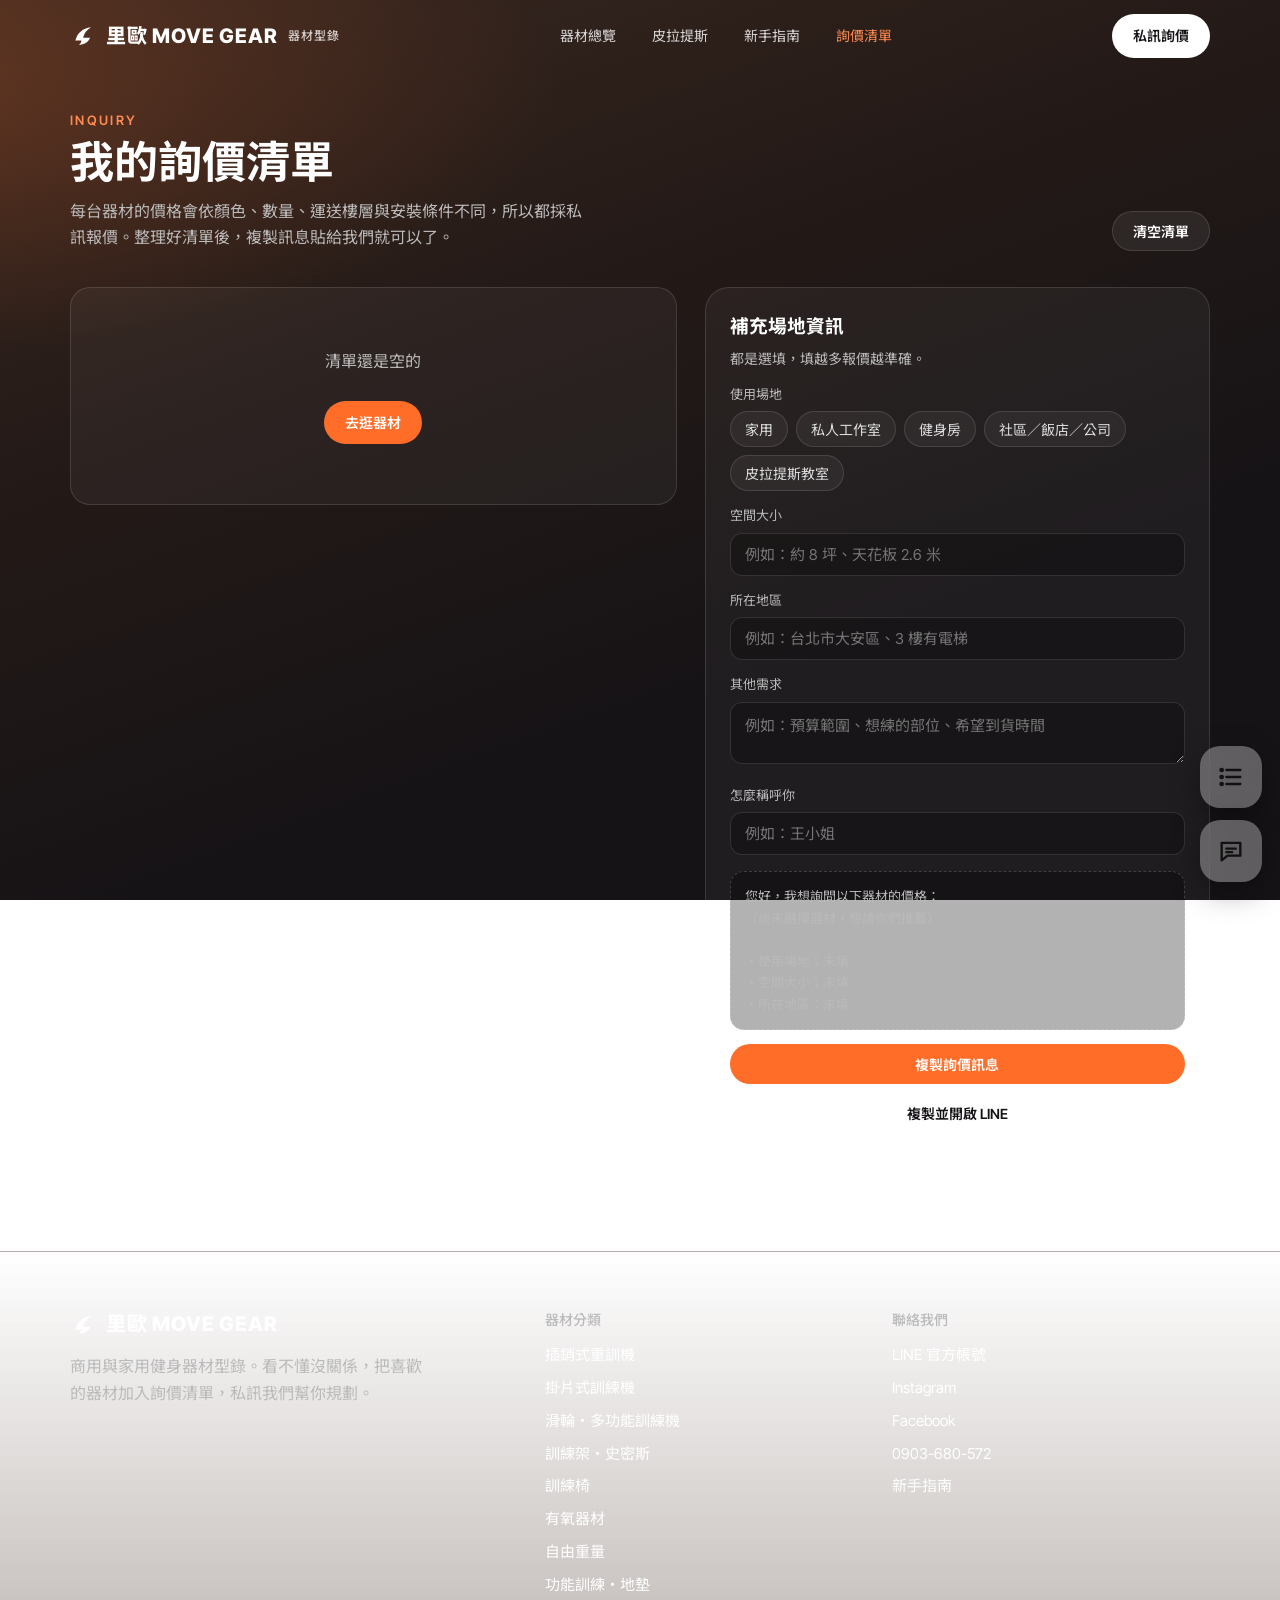
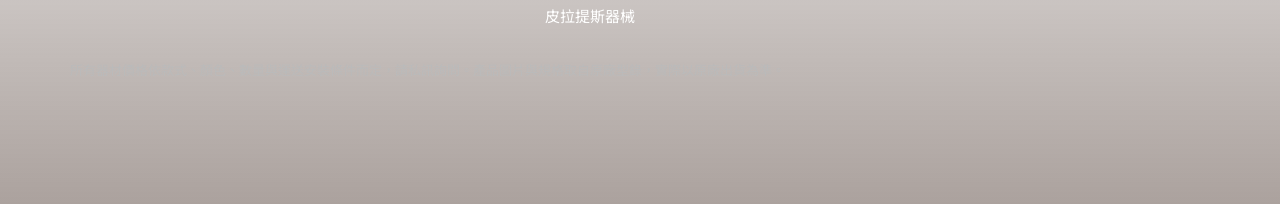
==== inquiry.html @ 70b250c7 "里歐 MOVE GEAR 器材型錄網站 Co-Authored-By: Claude Opus 5.5 <noreply@anthropic.com>" ====
<!doctype html>
<html lang="zh-Hant">
<head>
<meta charset="utf-8"><meta name="viewport" content="width=device-width,initial-scale=1">
<link rel="preconnect" href="https://fonts.googleapis.com"><link rel="preconnect" href="https://fonts.gstatic.com" crossorigin>
<link href="https://fonts.googleapis.com/css2?family=Inter+Tight:wght@400;500;600;700&family=Noto+Sans+TC:wght@400;500;700&display=swap" rel="stylesheet">
<link rel="stylesheet" href="assets/style.css">
<title>詢價清單｜里歐 MOVE GEAR 器材型錄</title>
</head>
<body data-page="inquiry">

<main class="wrap" style="padding-top:110px">
  <div class="sec-head">
    <div><div class="eyebrow">Inquiry</div><h2>我的詢價清單</h2>
      <p>每台器材的價格會依顏色、數量、運送樓層與安裝條件不同，所以都採私訊報價。整理好清單後，複製訊息貼給我們就可以了。</p></div>
    <button class="pill pill-dark" id="clear">清空清單</button>
  </div>

  <div class="inq">
    <div class="inq-list" id="list"></div>

    <aside class="form-card">
      <h3>補充場地資訊</h3>
      <p class="muted" style="margin:0;font-size:14px">都是選填，填越多報價越準確。</p>
      <div class="field"><label>使用場地</label>
        <div class="opt-row" id="placeOpt"><button>家用</button><button>私人工作室</button><button>健身房</button><button>社區／飯店／公司</button><button>皮拉提斯教室</button></div></div>
      <div class="field"><label>空間大小</label><input id="f-size" placeholder="例如：約 8 坪、天花板 2.6 米"></div>
      <div class="field"><label>所在地區</label><input id="f-area" placeholder="例如：台北市大安區、3 樓有電梯"></div>
      <div class="field"><label>其他需求</label><textarea id="f-note" rows="2" placeholder="例如：預算範圍、想練的部位、希望到貨時間"></textarea></div>
      <div class="field"><label>怎麼稱呼你</label><input id="f-name" placeholder="例如：王小姐"></div>
      <div class="msg-preview" id="msg"></div>
      <div class="send-row">
        <button class="pill pill-orange full" id="copy">複製詢價訊息</button>
        <a class="pill pill-white full" data-go="line" target="_blank" rel="noopener">複製並開啟 LINE</a>
        <a class="pill pill-dark" data-go="instagram" target="_blank" rel="noopener">開啟 IG</a>
        <a class="pill pill-dark" data-go="facebook" target="_blank" rel="noopener">開啟 FB</a>
      </div>
    </aside>
  </div>
</main>

<script src="assets/data.js"></script>
<script src="assets/pilates-data.js"></script>
<script src="assets/app.js"></script>
</body>
</html>
---- assets/style.css ----
:root{
  /* 品牌色票 */
  --orange:#FF6D29;
  --brown:#453027;
  --black:#161316;
  --gray:#BABABA;
  --white:#FFFFFF;
  --bg:var(--black);
  --bg-2:#1e1917;
  --card:rgba(255,255,255,.045);
  --card-solid:#211b19;
  --line:rgba(255,255,255,.12);
  --text:var(--white);
  --muted:var(--gray);
  --orange-2:#FF8A52;
  --orange-deep:#E85A18;
  --paper:#f4f2f0;
  --paper-text:var(--black);
  --radius:24px;
  --radius-sm:14px;
  --max:1180px;
  --font: "Inter Tight", "Neue Montreal", "Noto Sans TC", system-ui, -apple-system, "PingFang TC", "Microsoft JhengHei", sans-serif;
}
*{box-sizing:border-box}
html{scroll-behavior:smooth}
body{margin:0;background:var(--bg) radial-gradient(120% 60% at 0% 0%,rgba(255,109,41,.16),transparent 60%) fixed,var(--bg);background:radial-gradient(90% 50% at -10% 10%,rgba(255,109,41,.22),transparent 60%) fixed,linear-gradient(160deg,#3a2820 0%,#241a17 35%,var(--black) 70%) fixed;color:var(--text);font-family:var(--font);font-size:16px;line-height:1.65;-webkit-font-smoothing:antialiased;overflow-x:hidden}
img{max-width:100%;display:block}
a{color:inherit;text-decoration:none}
button{font-family:inherit;cursor:pointer}
.wrap{max-width:var(--max);margin:0 auto;padding:0 20px}
.muted{color:var(--muted)}
.eyebrow{font-size:13px;letter-spacing:.18em;text-transform:uppercase;color:var(--orange-2);font-weight:600}

/* ---------- header ---------- */
.site-header{position:fixed;inset:0 0 auto 0;z-index:50;transition:background .3s,backdrop-filter .3s}
.site-header.scrolled{background:rgba(22,19,22,.72);backdrop-filter:blur(14px);-webkit-backdrop-filter:blur(14px);border-bottom:1px solid var(--line)}
.nav{display:flex;align-items:center;justify-content:space-between;height:72px;gap:16px}
.logo{display:flex;align-items:center;gap:8px;font-weight:800;letter-spacing:.04em;font-size:20px}
.logo svg{width:28px;height:28px}
.logo small{font-weight:500;font-size:12px;color:rgba(255,255,255,.78);letter-spacing:.1em;margin-left:2px}
.nav-links{display:flex;gap:36px;font-size:14px}
.nav-links a{opacity:.82;transition:opacity .2s}
.nav-links a:hover,.nav-links a.active{opacity:1}
.nav-links a.active{color:var(--orange-2)}
.pill{display:inline-flex;align-items:center;gap:8px;border-radius:999px;padding:9px 20px;font-weight:600;font-size:14px;border:1.5px solid transparent;transition:transform .2s, background .2s, color .2s}
.pill:active{transform:scale(.97)}
.pill-white{background:var(--white);color:var(--black)}
.pill-white:hover{background:var(--paper)}
.pill-outline{border-color:rgba(255,255,255,.35);color:#fff;background:rgba(255,255,255,.08);backdrop-filter:blur(10px)}
.pill-outline:hover{background:rgba(255,255,255,.14)}
.pill-orange{background:var(--orange);color:#fff}
.pill-orange:hover{filter:brightness(1.08)}
.pill-dark{background:rgba(255,255,255,.07);color:#fff;border-color:var(--line);backdrop-filter:blur(10px)}
.pill-dark:hover{background:rgba(255,255,255,.14)}
.pill-lg{padding:14px 28px;font-size:17px}
.menu-btn{display:none;background:none;border:0;color:#fff;padding:6px}
.menu-btn svg{width:26px;height:26px}
.mobile-menu{display:none}

/* ---------- hero ---------- */
.hero{position:relative;min-height:min(88vh,860px);display:flex;align-items:flex-end;overflow:hidden;isolation:isolate}
.hero.short{min-height:min(56vh,560px)}
.hero > .wrap{width:100%}
.hero-bg,.hero-blur{position:absolute;inset:0;background-size:cover;background-position:center 30%;z-index:-3}
.hero-blur{filter:blur(10px) saturate(1.3);transform:translateX(-40px) scale(1.08);opacity:.55;mix-blend-mode:screen;z-index:-2}
.hero::before{content:"";position:absolute;inset:0;z-index:-1;
  background:
    linear-gradient(180deg,rgba(0,0,0,0) 40%,var(--bg) 98%),
    radial-gradient(70% 90% at 0% 45%,rgba(255,109,41,.78),transparent 62%),
    linear-gradient(120deg,rgba(69,48,39,.82) 0%,rgba(52,36,30,.8) 50%,rgba(22,19,22,.88) 100%);
  mix-blend-mode:normal}
.hero::after{content:"";position:absolute;inset:0;z-index:-1;background:linear-gradient(180deg,rgba(22,19,22,.35),transparent 30%);}
.hero-content{padding:140px 0 80px;max-width:760px}
.hero h1{font-size:clamp(42px,7vw,84px);line-height:1.08;margin:0 0 20px;font-weight:600;letter-spacing:-.02em;background:linear-gradient(100deg,#fff 0%,#ffe2d2 45%,var(--orange) 100%);-webkit-background-clip:text;background-clip:text;color:transparent}
.hero p{font-size:clamp(15px,1.6vw,18px);max-width:520px;opacity:.92;margin:0 0 36px}
.hero .actions{display:flex;gap:12px;flex-wrap:wrap}
.motion-line{position:absolute;right:18%;top:12%;width:3px;height:70%;background:linear-gradient(transparent,rgba(0,0,0,.5),transparent);transform:rotate(14deg);filter:blur(1.5px);z-index:-1}

/* ---------- fan cards ---------- */
.fan{display:flex;justify-content:center;align-items:center;padding:30px 0 10px;gap:0}
.fan a{width:min(22vw,210px);aspect-ratio:3/5;border-radius:18px;overflow:hidden;box-shadow:0 30px 60px rgba(0,0,0,.6);transition:transform .45s cubic-bezier(.2,.8,.2,1);position:relative;margin:0 -10px;background:#222}
.fan a img{width:100%;height:100%;object-fit:cover}
.fan a span{position:absolute;left:12px;bottom:12px;right:12px;font-size:13px;font-weight:600;padding:6px 10px;border-radius:999px;background:rgba(0,0,0,.5);backdrop-filter:blur(8px);text-align:center}
.fan a:nth-child(1){transform:rotate(-8deg) translateY(30px)}
.fan a:nth-child(2){transform:rotate(-3deg) translateY(-10px);z-index:2}
.fan a:nth-child(3){transform:rotate(3deg) translateY(10px);z-index:2}
.fan a:nth-child(4){transform:rotate(7deg) translateY(-14px)}
.fan a:hover{transform:rotate(0) translateY(-24px) scale(1.04);z-index:5}
.fan-caption{text-align:center;font-size:clamp(18px,2.2vw,24px);margin:56px auto 0;max-width:460px;line-height:1.4}

/* ---------- sections ---------- */
section{padding:90px 0}
.sec-head{display:flex;justify-content:space-between;align-items:flex-end;gap:20px;margin-bottom:36px;flex-wrap:wrap}
.sec-head h2{font-size:clamp(28px,4vw,44px);line-height:1.15;margin:6px 0 0;font-weight:700}
.sec-head p{margin:10px 0 0;color:var(--muted);max-width:520px}

/* store card (like reference) */
.feature-card{position:relative;border-radius:28px;overflow:hidden;min-height:440px;display:flex;align-items:flex-end;isolation:isolate}
.feature-card .bg{position:absolute;inset:0;background-size:cover;background-position:center;z-index:-2;filter:saturate(.8)}
.feature-card::before{content:"";position:absolute;inset:0;z-index:-1;background:radial-gradient(80% 120% at 0% 60%,rgba(255,109,41,.7),transparent 60%),linear-gradient(90deg,rgba(69,48,39,.92) 0%,rgba(69,48,39,.6) 50%,rgba(22,19,22,.35) 100%)}
.feature-card .inner{padding:40px;max-width:560px}
.tags{display:flex;gap:6px;position:absolute;top:22px;left:22px}
.tag{border-radius:999px;padding:4px 16px;font-size:15px;border:1.5px solid rgba(255,255,255,.4);background:rgba(255,255,255,.08);backdrop-filter:blur(8px)}
.tag.solid{background:#fff;color:var(--black);font-weight:600;border-color:#fff}
.feature-card h3{font-size:clamp(36px,5vw,58px);line-height:1.1;margin:0 0 14px}
.feature-card p{margin:0 0 24px;opacity:.92}

/* category grid */
.cat-grid{display:grid;grid-template-columns:repeat(4,1fr);gap:16px}
.cat-card{position:relative;border-radius:var(--radius);overflow:hidden;background:var(--card);border:1px solid var(--line);color:var(--text);display:flex;flex-direction:column;transition:transform .3s, box-shadow .3s}
.cat-card:hover{transform:translateY(-6px);box-shadow:0 20px 40px rgba(255,109,41,.18);border-color:rgba(255,109,41,.5)}
.cat-card .ph{aspect-ratio:1/0.82;display:flex;align-items:center;justify-content:center;padding:18px;background:#fff}
.cat-card .ph img{max-height:100%;object-fit:contain;mix-blend-mode:multiply}
.cat-card .info{padding:16px 18px 20px}
.cat-card .en{font-size:12px;letter-spacing:.14em;text-transform:uppercase;color:var(--orange);font-weight:600}
.cat-card h3{margin:2px 0 4px;font-size:20px}
.cat-card p{margin:0;font-size:14px;color:var(--gray);line-height:1.5}
.cat-card .count{position:absolute;top:14px;right:14px;background:var(--black);color:#fff;font-size:12px;border-radius:999px;padding:3px 10px}

/* steps */
.steps{display:grid;grid-template-columns:repeat(3,1fr);gap:16px}
.step{background:var(--card);border:1px solid var(--line);border-radius:var(--radius);padding:28px}
.step .n{width:44px;height:44px;border-radius:14px;display:grid;place-items:center;background:var(--orange);font-weight:700;font-size:18px;margin-bottom:18px}
.step h3{margin:0 0 8px;font-size:20px}
.step p{margin:0;color:var(--muted);font-size:15px}

/* product cards */
.grid{display:grid;grid-template-columns:repeat(4,1fr);gap:18px}
.p-card{background:var(--card);border:1px solid var(--line);border-radius:var(--radius);overflow:hidden;display:flex;flex-direction:column;transition:transform .3s,border-color .3s}
.p-card:hover{transform:translateY(-4px);border-color:rgba(255,140,60,.45)}
.p-card .ph{position:relative;aspect-ratio:1/1;background:#fff;display:flex;align-items:center;justify-content:center;padding:14px}
.p-card .ph.cream{background:#efe7da;padding:0}
.p-card .ph.cream img{width:100%;height:100%;object-fit:cover}
.p-card .ph img{max-height:100%;object-fit:contain}
.p-card .badge{position:absolute;top:12px;left:12px;font-size:12px;font-weight:600;padding:3px 10px;border-radius:999px;background:var(--orange);color:#fff}

.p-card .body{padding:16px 18px 18px;display:flex;flex-direction:column;flex:1;gap:6px}
.p-card .meta{font-size:12px;color:var(--muted);letter-spacing:.04em}
.p-card h3{margin:0;font-size:17px;line-height:1.35}
.p-card .plain{margin:0;font-size:14px;color:var(--gray);line-height:1.55;display:-webkit-box;-webkit-line-clamp:2;-webkit-box-orient:vertical;overflow:hidden}
.chips{display:flex;flex-wrap:wrap;gap:6px;margin-top:4px}
.chip{font-size:12px;border-radius:999px;padding:3px 10px;background:rgba(255,255,255,.06);color:#e6e2df;border:1px solid var(--line)}
.chip.hl{background:rgba(255,109,41,.15);color:var(--orange-2);border-color:rgba(255,109,41,.4)}
.chip.green{background:rgba(255,255,255,.92);color:var(--black);border-color:#fff;font-weight:600}
.p-card .foot{display:flex;justify-content:space-between;align-items:center;margin-top:auto;padding-top:12px;border-top:1px solid var(--line)}
.price-ask{font-size:13px;color:var(--muted)}
.price-ask b{color:#fff;font-weight:600;margin-left:4px}
.add-btn{width:38px;height:38px;border-radius:12px;border:0;background:rgba(255,255,255,.1);color:#fff;display:grid;place-items:center;transition:background .2s}
.add-btn:hover{background:var(--orange)}
.add-btn.on{background:var(--orange)}
.add-btn svg{width:18px;height:18px}

/* catalog toolbar */
.toolbar{position:sticky;top:72px;z-index:20;background:rgba(22,19,22,.82);backdrop-filter:blur(12px);-webkit-backdrop-filter:blur(12px);padding:14px 0;border-bottom:1px solid var(--line);margin-bottom:28px}
.tabs{display:flex;gap:8px;overflow-x:auto;scrollbar-width:none;padding-bottom:2px}
.tabs::-webkit-scrollbar{display:none}
.tab{white-space:nowrap;border-radius:999px;padding:8px 16px;font-size:14px;border:1px solid var(--line);background:rgba(255,255,255,.05);color:#e6e2df}
.tab.active{background:#fff;color:var(--black);border-color:#fff;font-weight:600}
.filters{display:flex;gap:10px;margin-top:12px;flex-wrap:wrap;align-items:center}
.filters .search{flex:1;min-width:200px;display:flex;align-items:center;gap:8px;background:rgba(255,255,255,.05);border:1px solid var(--line);border-radius:999px;padding:8px 16px}
.filters input{background:none;border:0;outline:0;color:#fff;font-family:inherit;font-size:15px;width:100%}
.filters .seg{display:flex;background:rgba(255,255,255,.05);border:1px solid var(--line);border-radius:999px;padding:3px}
.filters .seg button{border:0;background:none;color:#bbb;font-size:13px;border-radius:999px;padding:6px 12px}
.filters .seg button.on{background:var(--orange);color:#fff}
.cat-intro{display:grid;grid-template-columns:1.3fr 1fr;gap:24px;background:var(--card);border:1px solid var(--line);border-radius:var(--radius);padding:28px;margin-bottom:28px}
.cat-intro h2{margin:4px 0 10px;font-size:30px}
.cat-intro p{margin:0;color:var(--gray)}
.pc{display:grid;grid-template-columns:1fr 1fr;gap:12px}
.pc div{background:rgba(255,255,255,.05);border-radius:16px;padding:16px}
.pc h4{margin:0 0 8px;font-size:14px}
.pc ul{margin:0;padding-left:18px;font-size:14px;color:var(--gray)}
.empty{text-align:center;padding:60px 0;color:var(--muted)}

/* product page */
.crumb{font-size:13px;color:var(--muted);margin-bottom:22px}
.crumb a:hover{color:#fff}
.pd{display:grid;grid-template-columns:1.05fr 1fr;gap:44px;align-items:start}
.pd-img{background:#fff;border-radius:28px;aspect-ratio:1/1;display:flex;align-items:center;justify-content:center;padding:30px;position:sticky;top:96px}
.pd-img.cream{background:#efe7da;padding:0;overflow:hidden}
.pd-img.cream img{width:100%;height:100%;object-fit:cover}
.pd-img img{max-height:100%;object-fit:contain}
.pd h1{font-size:clamp(28px,3.4vw,40px);line-height:1.2;margin:6px 0 12px}
.pd .lead{font-size:17px;color:var(--gray);margin:0 0 20px}
.ask-box{display:flex;justify-content:space-between;align-items:center;gap:16px;background:linear-gradient(135deg,rgba(255,109,41,.16),rgba(255,109,41,.04));border:1px solid rgba(255,109,41,.35);border-radius:20px;padding:18px 20px;margin:22px 0}
.ask-box .lbl{font-size:13px;color:var(--muted)}
.ask-box .val{font-size:22px;font-weight:700}
.ask-actions{display:flex;gap:10px;flex-wrap:wrap}
.info-block{background:var(--card);border:1px solid var(--line);border-radius:20px;padding:20px 22px;margin-bottom:14px}
.info-block h3{margin:0 0 12px;font-size:16px;display:flex;align-items:center;gap:8px}
.info-block h3 .ic{width:26px;height:26px;border-radius:8px;background:rgba(255,255,255,.08);display:grid;place-items:center;font-size:14px}
.body-map{display:flex;flex-wrap:wrap;gap:8px}
.body-map span{padding:6px 14px;border-radius:999px;font-size:14px;background:rgba(255,255,255,.04);color:#8a827d;border:1px solid var(--line)}
.body-map span.on{background:var(--orange);color:#fff;border-color:var(--orange)}
.space{display:grid;grid-template-columns:1fr 1fr;gap:10px}
.space div{background:rgba(255,255,255,.05);border-radius:14px;padding:14px}
.space b{display:block;font-size:22px}
.space small{color:var(--muted);font-size:13px}
.spec-table{width:100%;border-collapse:collapse;font-size:15px}
.spec-table th,.spec-table td{text-align:left;padding:11px 0;border-bottom:1px solid var(--line);vertical-align:top}
.spec-table th{width:34%;color:var(--muted);font-weight:500;padding-right:14px}
.spec-table .hint{display:block;font-size:12px;color:var(--gray);margin-top:3px;font-weight:400;line-height:1.45}
.who{display:flex;flex-wrap:wrap;gap:8px}

/* guide */
.guide-nav{display:flex;gap:8px;flex-wrap:wrap;margin-bottom:40px}
.g-sec{padding:50px 0;border-top:1px solid var(--line)}
.g-sec h2{font-size:clamp(26px,3.4vw,36px);margin:6px 0 10px}
.g-sec > p{color:var(--gray);max-width:720px}
.compare{width:100%;border-collapse:separate;border-spacing:0;font-size:15px;margin-top:24px;background:var(--card);border:1px solid var(--line);border-radius:20px;overflow:hidden}
.compare th,.compare td{padding:14px 16px;text-align:left;border-bottom:1px solid var(--line);vertical-align:top}
.compare thead th{background:rgba(69,48,39,.6);font-size:14px;color:var(--orange-2)}
.compare tr:last-child td{border-bottom:0}
.compare td:first-child{font-weight:600;white-space:nowrap}
.table-scroll{overflow-x:auto}
.gloss{display:grid;grid-template-columns:repeat(3,1fr);gap:14px;margin-top:24px}
.gloss div{background:var(--card);border:1px solid var(--line);border-radius:18px;padding:18px}
.gloss b{display:block;margin-bottom:4px;color:var(--orange-2)}
.gloss p{margin:0;font-size:14px;color:var(--gray)}
.sets{display:grid;grid-template-columns:repeat(3,1fr);gap:16px;margin-top:24px}
.set{background:var(--card);border:1px solid var(--line);border-radius:var(--radius);padding:24px;display:flex;flex-direction:column}
.set .size{font-size:13px;color:var(--orange-2);font-weight:600}
.set h3{margin:4px 0 6px;font-size:22px}
.set > p{margin:0 0 14px;color:var(--muted);font-size:14px}
.set ul{list-style:none;margin:0 0 18px;padding:0;display:flex;flex-direction:column;gap:8px}
.set li a{display:flex;align-items:center;gap:10px;padding:8px;border-radius:12px;background:rgba(255,255,255,.05);font-size:14px}
.set li a:hover{background:rgba(255,255,255,.1)}
.set li img{width:44px;height:44px;border-radius:10px;background:#fff;object-fit:contain;padding:3px}
.set .pill{margin-top:auto;justify-content:center}
.checklist{display:grid;grid-template-columns:repeat(2,1fr);gap:12px;margin-top:20px}
.checklist div{display:flex;gap:12px;background:var(--card);border:1px solid var(--line);border-radius:16px;padding:16px}
.checklist .ic{flex:none;width:34px;height:34px;border-radius:10px;background:rgba(255,109,41,.15);color:var(--orange-2);display:grid;place-items:center;font-weight:700}
.checklist p{margin:0;font-size:14px;color:var(--gray)}
.checklist b{display:block;color:#fff;margin-bottom:2px}
details.faq{background:var(--card);border:1px solid var(--line);border-radius:16px;padding:16px 20px;margin-bottom:10px}
details.faq summary{cursor:pointer;font-weight:600;list-style:none;display:flex;justify-content:space-between;gap:10px}
details.faq summary::after{content:"+";color:var(--orange-2);font-size:20px;line-height:1}
details.faq[open] summary::after{content:"–"}
details.faq p{margin:10px 0 0;color:var(--gray);font-size:15px}

/* inquiry */
.inq{display:grid;grid-template-columns:1.2fr 1fr;gap:28px;align-items:start}
.inq-list{display:flex;flex-direction:column;gap:10px}
.inq-item{display:flex;gap:14px;align-items:center;background:var(--card);border:1px solid var(--line);border-radius:18px;padding:10px 14px 10px 10px}
.inq-item img{width:72px;height:72px;border-radius:12px;background:#fff;object-fit:contain;padding:4px;flex:none}
.inq-item .t{flex:1;min-width:0}
.inq-item .t b{display:block;font-size:15px}
.inq-item .t small{color:var(--muted)}
.qty{display:flex;align-items:center;gap:6px;background:rgba(255,255,255,.06);border-radius:999px;padding:3px}
.qty button{width:28px;height:28px;border-radius:50%;border:0;background:rgba(255,255,255,.12);color:#fff;font-size:16px}
.qty span{min-width:20px;text-align:center;font-size:14px}
.rm{background:none;border:0;color:var(--muted);font-size:13px;padding:6px}
.rm:hover{color:#ff7b7b}
.form-card{background:var(--card);border:1px solid var(--line);border-radius:var(--radius);padding:24px;position:sticky;top:96px}
.form-card h3{margin:0 0 4px}
.field{margin-top:14px}
.field label{display:block;font-size:13px;color:var(--muted);margin-bottom:6px}
.field input,.field select,.field textarea{width:100%;background:rgba(0,0,0,.25);border:1px solid var(--line);border-radius:12px;color:#fff;padding:11px 14px;font-family:inherit;font-size:15px;outline:none}
.field input:focus,.field select:focus,.field textarea:focus{border-color:var(--orange)}
.opt-row{display:flex;flex-wrap:wrap;gap:8px}
.opt-row button{border:1px solid var(--line);background:rgba(255,255,255,.05);color:#ddd;border-radius:999px;padding:7px 14px;font-size:14px}
.opt-row button.on{background:#fff;color:#111;border-color:#fff;font-weight:600}
.msg-preview{white-space:pre-wrap;background:rgba(0,0,0,.3);border:1px dashed rgba(255,255,255,.18);border-radius:14px;padding:14px;font-size:13px;color:var(--gray);margin-top:16px;max-height:240px;overflow:auto}
.send-row{display:grid;grid-template-columns:1fr 1fr;gap:8px;margin-top:14px}
.send-row .pill{justify-content:center}
.send-row .full{grid-column:1/-1}

/* footer */
.site-footer{border-top:1px solid var(--line);padding:56px 0 110px;margin-top:40px;background:linear-gradient(180deg,transparent,rgba(69,48,39,.45))}
.foot-grid{display:grid;grid-template-columns:1.4fr 1fr 1fr;gap:30px}
.site-footer h4{margin:0 0 12px;font-size:14px;color:var(--muted);font-weight:500}
.site-footer ul{list-style:none;margin:0;padding:0;display:flex;flex-direction:column;gap:8px;font-size:15px}
.site-footer ul a:hover{color:var(--orange-2)}
.site-footer .note{font-size:13px;color:var(--muted);margin-top:30px}

/* floating buttons (like reference) */
.fab{position:fixed;right:18px;bottom:18px;z-index:60;display:flex;flex-direction:column;gap:12px}
.fab a{position:relative;width:62px;height:62px;border-radius:20px;background:rgba(186,186,186,.45);backdrop-filter:blur(16px) saturate(1.4);-webkit-backdrop-filter:blur(16px) saturate(1.4);display:grid;place-items:center;color:#111;box-shadow:0 10px 30px rgba(0,0,0,.35);transition:transform .2s}
.fab a:hover{transform:scale(1.06)}
.fab svg{width:28px;height:28px}
.fab .num{position:absolute;top:-4px;right:-4px;min-width:22px;height:22px;border-radius:999px;background:var(--orange);color:#fff;font-size:12px;font-weight:700;display:grid;place-items:center;padding:0 6px}
.fab .num:empty{display:none}
.toast{position:fixed;left:50%;bottom:28px;transform:translateX(-50%) translateY(20px);background:#fff;color:#111;padding:10px 18px;border-radius:999px;font-size:14px;font-weight:600;opacity:0;pointer-events:none;transition:all .3s;z-index:80;box-shadow:0 10px 30px rgba(0,0,0,.4)}
.toast.show{opacity:1;transform:translateX(-50%) translateY(0)}

/* reveal */
.reveal{opacity:0;transform:translateY(24px);transition:opacity .7s ease, transform .7s ease}
.reveal.in{opacity:1;transform:none}
@media (prefers-reduced-motion:reduce){.reveal{opacity:1;transform:none;transition:none}*{scroll-behavior:auto}}

/* ---------- responsive ---------- */
@media (max-width:1024px){
  .grid,.cat-grid{grid-template-columns:repeat(3,1fr)}
  .gloss,.sets{grid-template-columns:repeat(2,1fr)}
}
@media (max-width:820px){
  .nav-links,.nav .pill{display:none}
  .menu-btn{display:block}
  .mobile-menu{position:fixed;inset:72px 0 auto 0;background:rgba(22,19,22,.97);backdrop-filter:blur(14px);padding:12px 20px 24px;border-bottom:1px solid var(--line);flex-direction:column;gap:4px;z-index:49}
  .mobile-menu.open{display:flex}
  .mobile-menu a{padding:12px 4px;font-size:17px;border-bottom:1px solid var(--line)}
  .mobile-menu .pill{margin-top:14px;justify-content:center;border-bottom:0}
  .grid,.cat-grid{grid-template-columns:repeat(2,1fr);gap:12px}
  .steps{grid-template-columns:1fr}
  .pd,.inq,.cat-intro{grid-template-columns:1fr}
  .pd-img,.form-card{position:static}
  .foot-grid{grid-template-columns:1fr 1fr}
  .foot-grid > div:first-child{grid-column:1/-1}
  .checklist{grid-template-columns:1fr}
  section{padding:64px 0}
  .feature-card{min-height:380px}
  .feature-card .inner{padding:28px 24px 30px}
  .fab a{width:54px;height:54px;border-radius:18px}
  .fab svg{width:24px;height:24px}
}
@media (max-width:560px){
  .wrap{padding:0 16px}
  .logo{font-size:18px}
  .site-header .logo small{display:none}
  .hero-content{padding:120px 0 56px}
  .fan a{width:23vw;margin:0 -5px;border-radius:14px}
  .spec-table th{width:42%}
  .fan a span{font-size:11px;left:6px;right:6px;bottom:8px;padding:4px 6px}
  .gloss,.sets{grid-template-columns:1fr}
  .p-card .body{padding:12px 12px 14px}
  .p-card h3{font-size:15px}
  .p-card .plain{font-size:13px}
  .p-card .chips .chip:nth-child(n+3){display:none}
  .cat-card h3{font-size:17px}
  .cat-card p{font-size:13px}
  .cat-card .info{padding:12px 14px 16px}
  .pc{grid-template-columns:1fr}
  .space{grid-template-columns:1fr 1fr}
  .ask-box{flex-direction:column;align-items:stretch}
  .ask-actions .pill{flex:1;justify-content:center}
  .compare{font-size:14px}
  .inq-item{flex-wrap:wrap}
  .inq-item .t{flex:1 1 calc(100% - 90px)}
  .inq-item .qty{margin-left:86px}
  .inq-item .rm{margin-left:auto}
}

/* ---------- 皮拉提斯專區 ---------- */
.pilates-teaser{min-height:400px;color:#fff}
.pilates-teaser .bg{filter:none}
.pl-stats{display:flex;flex-wrap:wrap;gap:26px}
.pl-stats b{display:block;font-size:34px;font-weight:600;line-height:1;color:#fff}
.pl-stats span{font-size:13px;color:rgba(255,255,255,.8)}
.pl-nav{position:sticky;top:72px;z-index:20;background:rgba(22,19,22,.8);backdrop-filter:blur(12px);-webkit-backdrop-filter:blur(12px);border-bottom:1px solid var(--line);padding:12px 0}
.pl-nav .wrap{display:flex;gap:8px;overflow-x:auto;scrollbar-width:none}
.pl-nav .wrap::-webkit-scrollbar{display:none}
.pl-nav .pill{white-space:nowrap;padding:7px 16px}
.pl-step{display:grid;grid-template-columns:150px 1fr;gap:24px;padding:24px 0;border-top:1px solid var(--line)}
.pl-step:first-of-type{margin-top:24px}
.pl-step h3{margin:0;font-size:19px}
.pl-step h3 span{display:block;color:var(--orange);font-size:14px;letter-spacing:.12em;margin-bottom:2px}
.pl-opts{display:grid;grid-template-columns:repeat(3,1fr);gap:12px}
.pl-opts.two{grid-template-columns:repeat(2,1fr);margin-top:12px}
.pl-opts div{background:var(--card);border:1px solid var(--line);border-radius:18px;padding:16px 18px}
.pl-opts b{font-size:16px}
.pl-opts p{margin:6px 0 8px;font-size:14px;color:var(--gray)}
.pl-opts em{font-style:normal;font-size:12px;color:var(--orange-2)}
.pl-path{display:flex;flex-wrap:wrap;align-items:center;gap:10px}
.pl-path span{flex:1;min-width:120px;text-align:center;background:rgba(69,48,39,.6);border:1px solid var(--line);border-radius:999px;padding:12px 16px;font-size:15px}
.pl-path i{font-style:normal;color:var(--gray)}
.pl-tip{margin-top:28px;border-radius:22px;padding:22px 26px;background:radial-gradient(80% 140% at 0% 50%,rgba(255,109,41,.55),transparent 70%),rgba(69,48,39,.7);border:1px solid rgba(255,109,41,.35);display:grid;grid-template-columns:200px 1fr;gap:20px;align-items:center}
.pl-tip b{font-size:20px}
.pl-tip p{margin:0;color:#f1ece9}
.pl-swatches{list-style:none;padding:0;margin:16px 0 8px;display:grid;grid-template-columns:repeat(auto-fill,minmax(74px,1fr));gap:12px}
.pl-swatches li{font-size:12px;text-align:center;color:var(--gray)}
.pl-swatches i{display:block;height:60px;border-radius:999px 999px 14px 14px;margin-bottom:6px;box-shadow:inset 0 0 0 1px rgba(255,255,255,.15)}
.pl-filter{display:flex;flex-wrap:wrap;gap:12px;align-items:center;margin:24px 0 8px}
.pl-filter .tabs{flex:1;min-width:0}
.pl-filter .search{display:flex;align-items:center;gap:8px;background:rgba(255,255,255,.05);border:1px solid var(--line);border-radius:999px;padding:8px 16px;min-width:240px}
.pl-filter input{background:none;border:0;outline:0;color:#fff;font-family:inherit;font-size:15px;width:100%}
.pl-series{padding:32px 0 8px;border-top:1px solid var(--line);margin-top:24px}
.pl-series-head{display:grid;grid-template-columns:1fr 1.3fr;gap:16px 40px;align-items:end;margin-bottom:22px}
.pl-series-head h3{margin:2px 0 0;font-size:18px}
.pl-series-head .disp{display:block;font-size:clamp(26px,3.4vw,38px);font-weight:600;line-height:1.05;background:linear-gradient(100deg,#fff,var(--orange));-webkit-background-clip:text;background-clip:text;color:transparent}
.pl-series-head .tl{font-size:13px;color:var(--orange-2);margin-top:4px}
.pl-series-head p{margin:0;color:var(--gray);font-size:14px}
.p-card .ph.cream-contain{background:#efe7da}
.p-card .ph.cream-contain img{mix-blend-mode:multiply}
.pl-specs{list-style:none;margin:2px 0 0;padding:0}
.pl-specs li{font-size:13px;color:var(--gray);padding-left:12px;position:relative;line-height:1.6}
.pl-specs li::before{content:"";position:absolute;left:0;top:.8em;width:5px;height:1px;background:var(--orange)}
.pl-acc{list-style:none;padding:0;margin:0;display:grid;grid-template-columns:repeat(auto-fill,minmax(250px,1fr));gap:0 28px}
.pl-acc li{font-size:14px;padding:9px 0;border-bottom:1px solid var(--line);display:flex;gap:12px;color:#e6e2df}
.pl-acc b{color:var(--orange-2);font-size:12px;min-width:44px;padding-top:2px;font-weight:600}
.pl-formula{margin-top:28px;text-align:center;border-radius:200px 200px 22px 22px;padding:40px 24px 28px;background:linear-gradient(180deg,rgba(69,48,39,.75),rgba(255,255,255,.03));border:1px solid var(--line)}
.pl-formula span{display:block;color:var(--orange);letter-spacing:.16em;font-size:12px;text-transform:uppercase}
.pl-formula b{display:block;font-size:clamp(16px,2.2vw,21px);margin:8px 0 4px}
.pl-formula small{color:var(--gray)}
.pl-tabs{display:grid;grid-template-columns:repeat(4,1fr);gap:10px;margin:40px 0 22px}
.pl-tabs button{text-align:left;background:var(--card);border:1px solid var(--line);border-radius:22px;padding:16px 18px;color:var(--gray)}
.pl-tabs button b{display:block;font-size:22px;color:#fff;font-weight:600}
.pl-tabs button span{font-size:13px}
.pl-tabs button[aria-selected="true"]{background:rgba(255,109,41,.16);border-color:var(--orange)}
.plan-head{display:flex;flex-wrap:wrap;justify-content:space-between;align-items:flex-end;gap:16px;margin-bottom:18px}
.plan-head .eyebrow{margin:0}
.plan-head h3{margin:4px 0 0;font-size:18px}
.plan-head h3 .disp{display:block;font-size:clamp(26px,3.4vw,38px);font-weight:600;line-height:1.05;color:#fff}
.facts{display:flex;gap:28px;margin:0}
.facts dt{font-size:12px;color:var(--gray)}
.facts dd{margin:0;font-size:20px;color:var(--orange-2);font-weight:600}
.plan-body{display:grid;grid-template-columns:1.5fr 1fr;gap:28px;align-items:start}
.sheet{background:#fbf8f3;border-radius:22px;padding:16px}
.sheet svg{display:block;width:100%;height:auto;max-height:620px}
.plan-side h4{font-size:12px;letter-spacing:.18em;color:var(--orange-2);margin:0 0 8px;font-weight:600}
.legend{list-style:none;counter-reset:l;padding:0;margin:0 0 22px}
.legend li{counter-increment:l;display:flex;gap:10px;align-items:center;font-size:14px;padding:7px 0;border-bottom:1px solid var(--line)}
.legend li::before{content:counter(l);width:24px;height:24px;flex:none;border-radius:50%;background:var(--brown);border:1px solid rgba(255,255,255,.2);display:grid;place-items:center;font-size:12px}
.tiers{display:grid;gap:8px;margin-bottom:22px}
.tier{display:grid;grid-template-columns:44px 1fr;gap:10px;background:var(--card);border:1px solid var(--line);border-radius:14px;padding:10px 14px;font-size:14px}
.tier b{color:var(--orange-2)}
.notes{list-style:none;padding:0;margin:0}
.notes li{font-size:14px;color:var(--gray);padding:5px 0 5px 18px;position:relative}
.notes li::before{content:"✦";position:absolute;left:0;top:8px;font-size:10px;color:var(--orange)}
.pl-flow{grid-template-columns:repeat(3,1fr);margin-top:24px}
@media (max-width:860px){
  .pl-step,.pl-tip,.pl-series-head,.plan-body{grid-template-columns:1fr}
  .pl-step{gap:12px}
  .pl-opts,.pl-opts.two,.pl-flow{grid-template-columns:1fr}
  .pl-tabs{grid-template-columns:1fr 1fr}
  .pl-filter .search{min-width:0;width:100%}
  .pl-nav{top:72px}
}

.table-scroll .compare{min-width:560px}
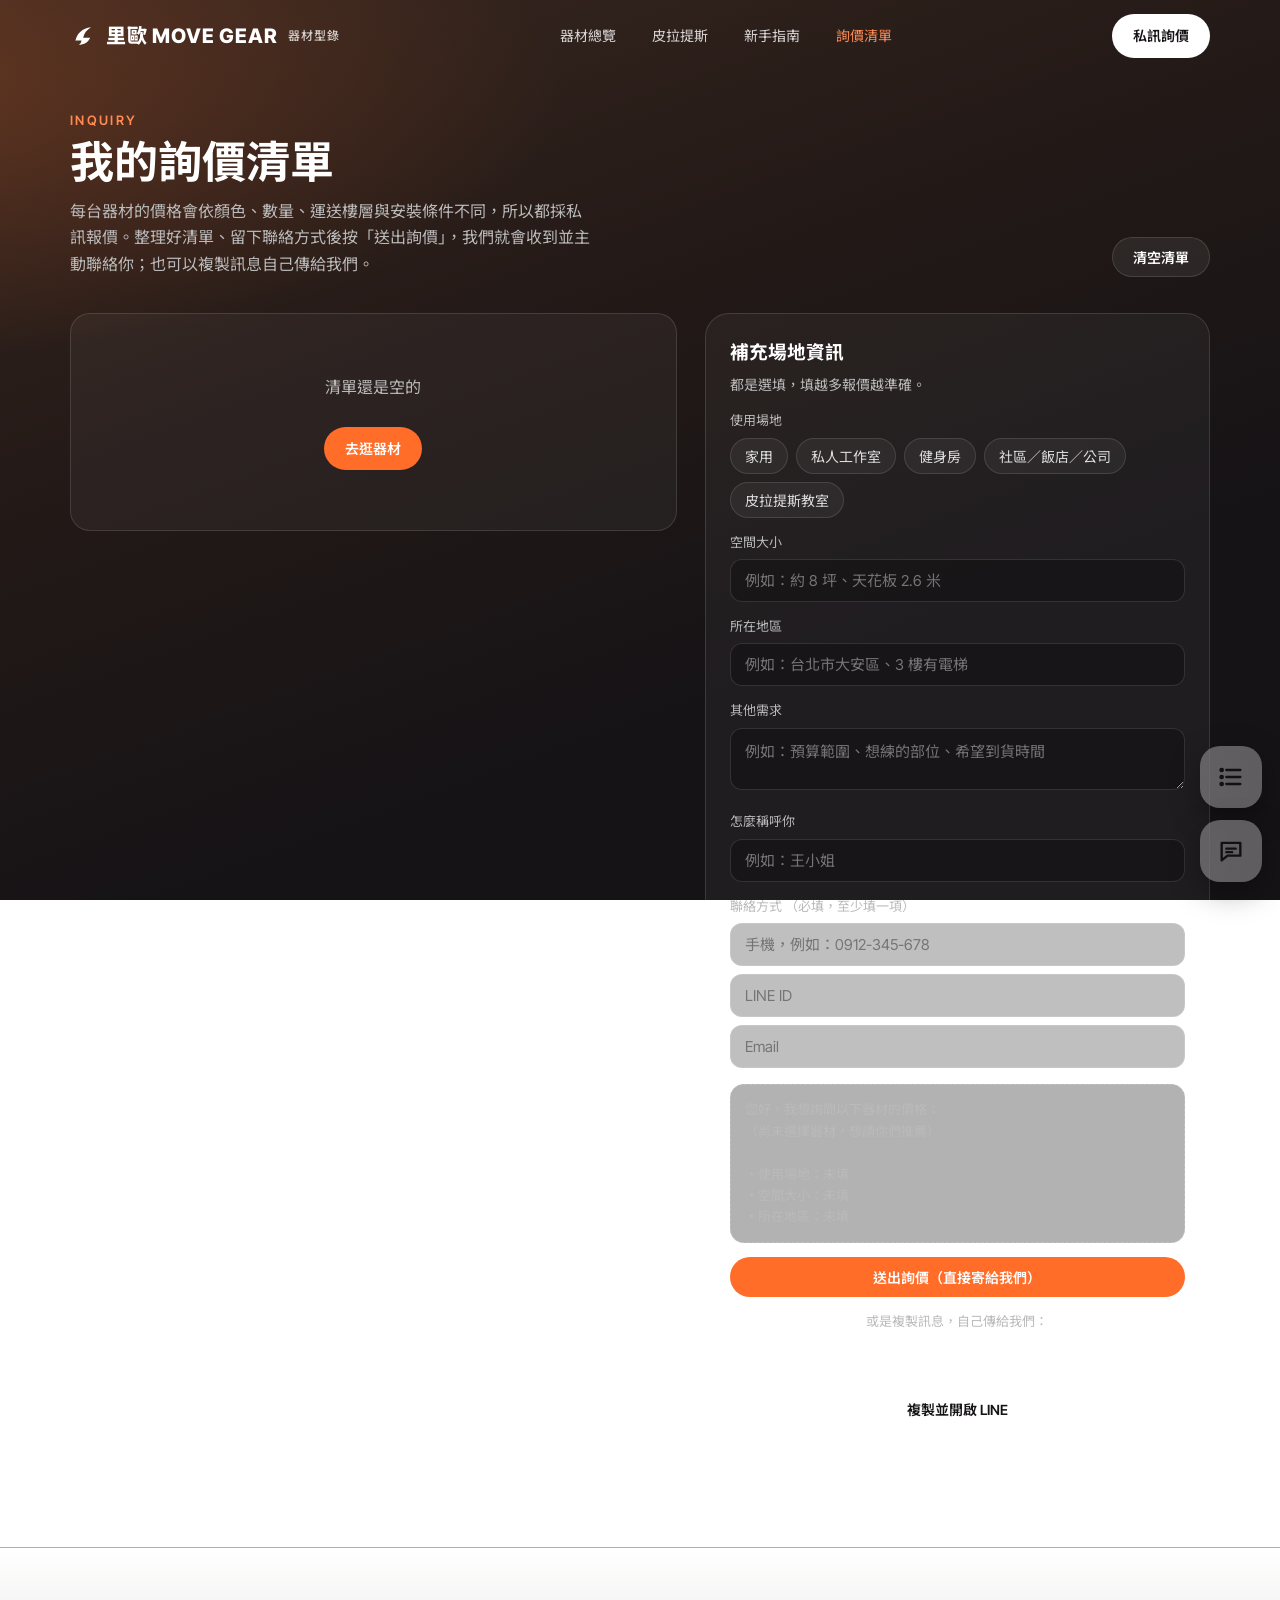
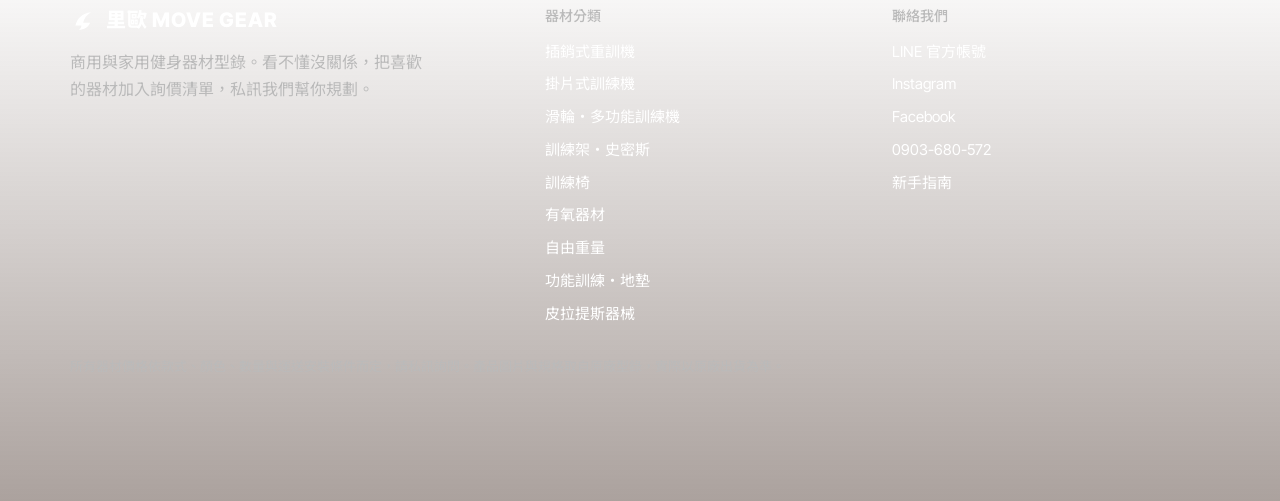
==== commit 72132e41: "詢價表單可直接寄送到信箱（FormSubmit） Co-Authored-By: Claude Opus 5.5 <noreply@anthropic.com>" ====
--- a/inquiry.html
+++ b/inquiry.html
@@ -12,7 +12,7 @@
 <main class="wrap" style="padding-top:110px">
   <div class="sec-head">
     <div><div class="eyebrow">Inquiry</div><h2>我的詢價清單</h2>
-      <p>每台器材的價格會依顏色、數量、運送樓層與安裝條件不同，所以都採私訊報價。整理好清單後，複製訊息貼給我們就可以了。</p></div>
+      <p>每台器材的價格會依顏色、數量、運送樓層與安裝條件不同，所以都採私訊報價。整理好清單、留下聯絡方式後按「送出詢價」，我們就會收到並主動聯絡你；也可以複製訊息自己傳給我們。</p></div>
     <button class="pill pill-dark" id="clear">清空清單</button>
   </div>
 
@@ -28,9 +28,16 @@
       <div class="field"><label>所在地區</label><input id="f-area" placeholder="例如：台北市大安區、3 樓有電梯"></div>
       <div class="field"><label>其他需求</label><textarea id="f-note" rows="2" placeholder="例如：預算範圍、想練的部位、希望到貨時間"></textarea></div>
       <div class="field"><label>怎麼稱呼你</label><input id="f-name" placeholder="例如：王小姐"></div>
+      <div class="field"><label>聯絡方式 <span class="muted">（必填，至少填一項）</span></label>
+        <input id="f-phone" type="tel" placeholder="手機，例如：0912-345-678" style="margin-bottom:8px">
+        <input id="f-line" placeholder="LINE ID" style="margin-bottom:8px">
+        <input id="f-email" type="email" placeholder="Email"></div>
+      <input id="f-honey" tabindex="-1" autocomplete="off" style="position:absolute;left:-9999px" aria-hidden="true">
       <div class="msg-preview" id="msg"></div>
       <div class="send-row">
-        <button class="pill pill-orange full" id="copy">複製詢價訊息</button>
+        <button class="pill pill-orange full" id="send">送出詢價（直接寄給我們）</button>
+        <p class="muted full" style="margin:6px 0 0;font-size:13px;text-align:center">或是複製訊息，自己傳給我們：</p>
+        <button class="pill pill-dark full" id="copy">複製詢價訊息</button>
         <a class="pill pill-white full" data-go="line" target="_blank" rel="noopener">複製並開啟 LINE</a>
         <a class="pill pill-dark" data-go="instagram" target="_blank" rel="noopener">開啟 IG</a>
         <a class="pill pill-dark" data-go="facebook" target="_blank" rel="noopener">開啟 FB</a>
--- a/assets/style.css
+++ b/assets/style.css
@@ -426,3 +426,4 @@
 }
 
 .table-scroll .compare{min-width:560px}
+.pill:disabled{opacity:.6;cursor:default}
